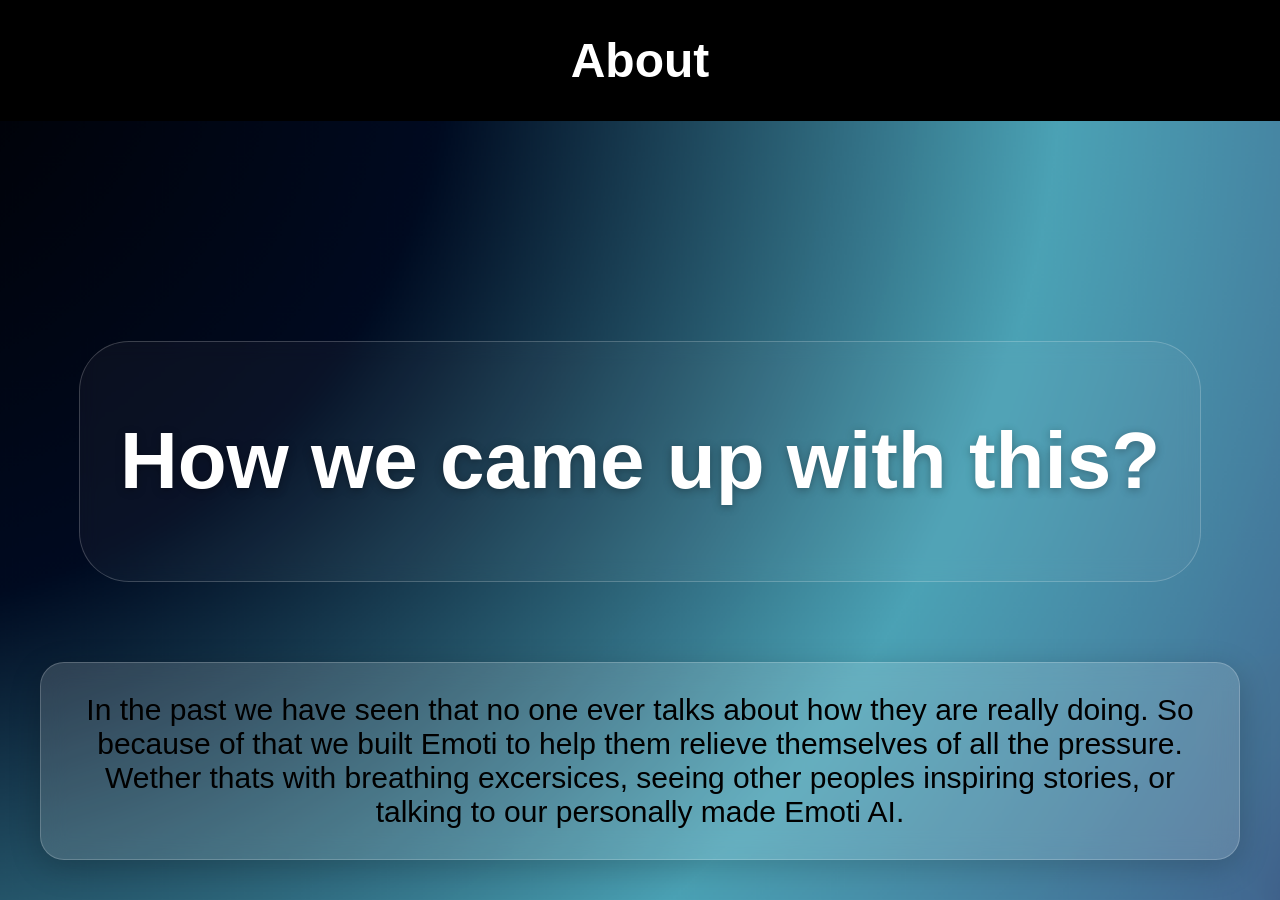
==== about.html @ 981f9281 "Add files via upload" ====
<!DOCTYPE html>
<html lang="en">
<head>
    <meta charset="UTF-8">
    <meta name="viewport" content="width=device-width, initial-scale=1.0">
    <link rel="stylesheet" href="about-style.css">
    <link rel="icon" type="image/x-icon" href="/logo.png">
    <title>Emoti</title>
</head>
<body>
    <a href="main.html"><div class="banner"><h1><center>About</center></h1></div></a>
    <div class="banner1">
        <h1>How we came up with this?</h1>
    </div>
        <div class="table-container">
        <div class="table-box">In the past we have seen that no 
            one ever talks about how they are really doing. So 
            because of that we built Emoti to help them relieve 
            themselves of all the pressure. Wether thats with 
            breathing excersices, seeing other peoples inspiring 
            stories, or talking to our personally made Emoti AI.</div>
        </div>
</body>
</html>
---- about-style.css ----
/* 1. Global Reset & Background */
html, body {
    height: 100%;
    margin: 0;
    font-family: 'Segoe UI', Roboto, Helvetica, Arial, sans-serif;
    background-image: url('background-home.png');
    background-size: cover;
    background-position: center;
    background-attachment: fixed; /* Keeps bg steady while scrolling */
    display: flex;
    flex-direction: column;
}

.banner {
    background: black;
    color: black;
    text-align: center;
    color: white;
    padding: 1px;
    font-size: 24px;
    font-weight: bold;
    margin: 0px;
}

/* 2. Modern Banner */
.banner1 {
    /* 1. The "Hug" Logic */
    display: inline-block;    /* Shrinks the width to fit the content */
    margin: 40px auto;        /* Centers the banner horizontally */
    
    /* 2. Styling */
    color: rgb(255, 255, 255);
    text-align: center; 
    padding: 20px 40px;       /* Adjusted padding for a better shape */
    background: rgba(255, 255, 255, 0.041); 
    backdrop-filter: blur(10px); /* Adds that frosted glass look */
    
    /* 3. Shape & Border */
    border-radius: 50px;      /* Gives it a rounded, pill-like look */
    border: 1px solid rgba(255, 255, 255, 0.2);

    /* 4. Typography */
    font-size: clamp(1.5rem, 5vw, 2.5rem); 
    font-weight: 800;
    text-shadow: 0 2px 10px rgba(0,0,0,0.3);
}

/* Parent container fix to ensure the inline-block banner stays centered */
header {
    text-align: center;
    width: 100%;
}

/* 3. Layout Container */
.table-container {
    display: flex;
    justify-content: center;
    align-items: stretch;
    flex-wrap: wrap;
    gap: 25px;
    padding: 40px;
    max-width: 1200px;
    margin: 0 auto;
}

/* 4. Glassmorphism Card Style */
.table-box {
    /* The "Frosted" Effect */
    background: rgba(255, 255, 255, 0.15); 
    backdrop-filter: blur(12px); 
    -webkit-backdrop-filter: blur(12px);
    
    border: 1px solid rgba(255, 255, 255, 0.2);
    border-radius: 24px;
    padding: 30px;
    text-align: center;
    font-size: 30px;
    
    flex: 1;
    
    box-shadow: 0 8px 32px 0 rgba(0, 0, 0, 0.2);
    transition: all 0.3s cubic-bezier(0.4, 0, 0.2, 1);
    cursor: pointer;
}

/* 5. Interaction (Hover) */
.table-box:hover {
    transform: translateY(-10px);
    background: rgba(255, 255, 255, 0.25);
    box-shadow: 0 15px 45px rgba(0, 0, 0, 0.3);
}

/* 6. Clean Typography for Links */
a {
    color: #1a1a1a;
    text-decoration: none;
    font-weight: 1000;
    display: block; /* Makes the whole box clickable if wrapped in <a> */
    height: 100%;
}

a:hover {
    color: #000;
}
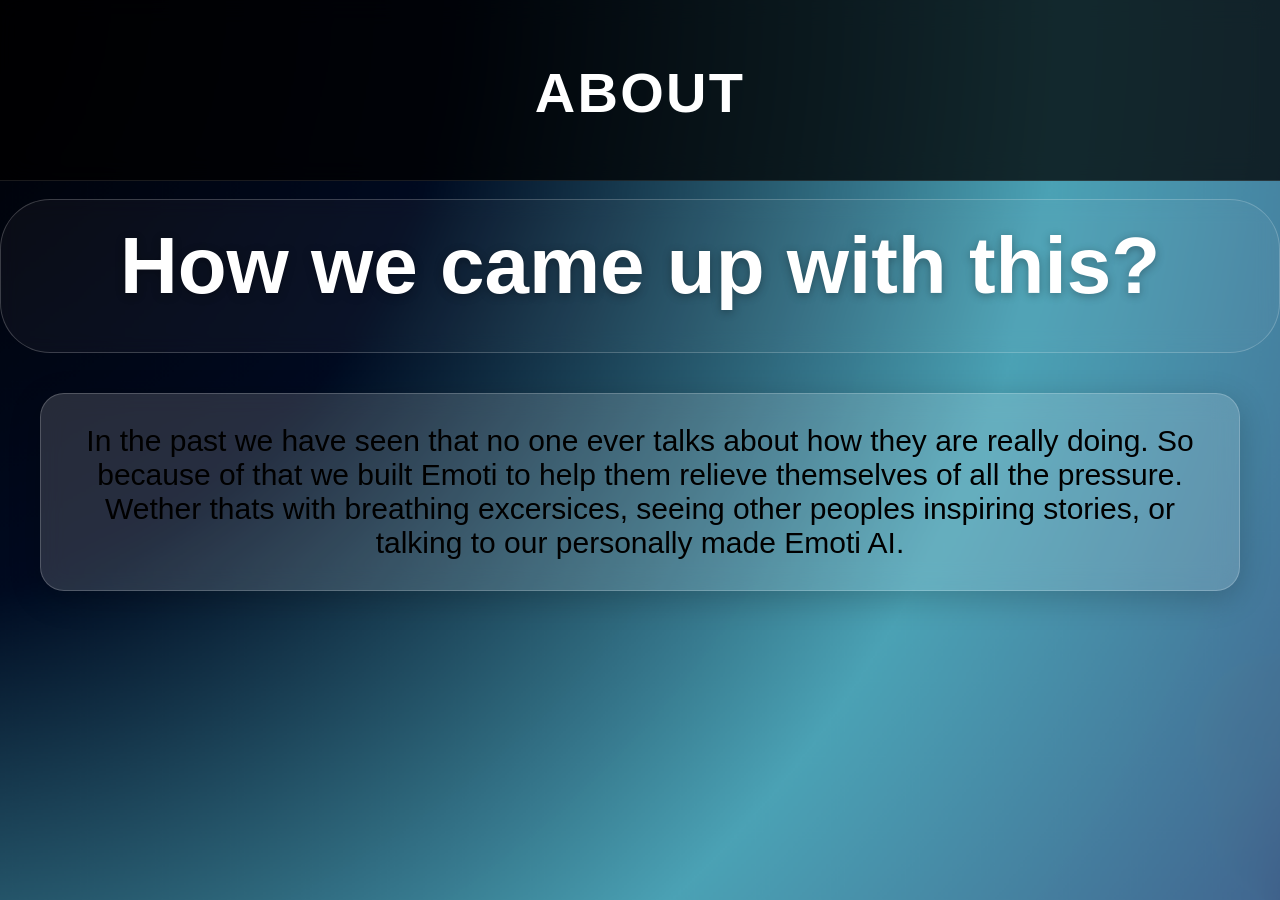
==== commit 99adf5b3: "Add files via upload" ====
--- a/about.html
+++ b/about.html
@@ -9,6 +9,7 @@
 </head>
 <body>
     <a href="main.html"><div class="banner"><h1><center>About</center></h1></div></a>
+    <br>
     <div class="banner1">
         <h1>How we came up with this?</h1>
     </div>
--- a/about-style.css
+++ b/about-style.css
@@ -6,43 +6,48 @@
     background-image: url('background-home.png');
     background-size: cover;
     background-position: center;
-    background-attachment: fixed; /* Keeps bg steady while scrolling */
+    background-attachment: fixed;
     display: flex;
     flex-direction: column;
 }
 
 .banner {
-    background: black;
-    color: black;
+    background: rgba(0, 0, 0, 0.75);
+    backdrop-filter: blur(12px);
+    -webkit-backdrop-filter: blur(12px);
     text-align: center;
     color: white;
-    padding: 1px;
-    font-size: 24px;
-    font-weight: bold;
-    margin: 0px;
+    padding: 22px 0 18px;
+    font-size: 28px;
+    font-weight: 700;
+    letter-spacing: 0.08em;
+    text-transform: uppercase;
+    border-bottom: 1px solid rgba(255, 255, 255, 0.1);
+    margin: 0;
 }
 
 /* 2. Modern Banner */
 .banner1 {
-    /* 1. The "Hug" Logic */
-    display: inline-block;    /* Shrinks the width to fit the content */
-    margin: 40px auto;        /* Centers the banner horizontally */
-    
-    /* 2. Styling */
+    display: block;
+    width: 100%;
+    box-sizing: border-box;
+    margin: 40px auto;
+    margin: 0;
     color: rgb(255, 255, 255);
-    text-align: center; 
-    padding: 20px 40px;       /* Adjusted padding for a better shape */
-    background: rgba(255, 255, 255, 0.041); 
-    backdrop-filter: blur(10px); /* Adds that frosted glass look */
-    
-    /* 3. Shape & Border */
-    border-radius: 50px;      /* Gives it a rounded, pill-like look */
+    text-align: center;
+    padding: 20px 40px;
+    background: rgba(255, 255, 255, 0.041);
+    backdrop-filter: blur(10px);
+    border-radius: 50px;
     border: 1px solid rgba(255, 255, 255, 0.2);
-
-    /* 4. Typography */
-    font-size: clamp(1.5rem, 5vw, 2.5rem); 
+    font-size: clamp(1.5rem, 5vw, 2.5rem);
     font-weight: 800;
     text-shadow: 0 2px 10px rgba(0,0,0,0.3);
+    overflow: hidden;
+}
+
+.banner1 h1 {
+    margin: 0 0 20px 0;
 }
 
 /* Parent container fix to ensure the inline-block banner stays centered */
@@ -65,19 +70,15 @@
 
 /* 4. Glassmorphism Card Style */
 .table-box {
-    /* The "Frosted" Effect */
-    background: rgba(255, 255, 255, 0.15); 
-    backdrop-filter: blur(12px); 
+    background: rgba(255, 255, 255, 0.15);
+    backdrop-filter: blur(12px);
     -webkit-backdrop-filter: blur(12px);
-    
     border: 1px solid rgba(255, 255, 255, 0.2);
     border-radius: 24px;
     padding: 30px;
     text-align: center;
     font-size: 30px;
-    
     flex: 1;
-    
     box-shadow: 0 8px 32px 0 rgba(0, 0, 0, 0.2);
     transition: all 0.3s cubic-bezier(0.4, 0, 0.2, 1);
     cursor: pointer;
@@ -95,8 +96,6 @@
     color: #1a1a1a;
     text-decoration: none;
     font-weight: 1000;
-    display: block; /* Makes the whole box clickable if wrapped in <a> */
-    height: 100%;
 }
 
 a:hover {
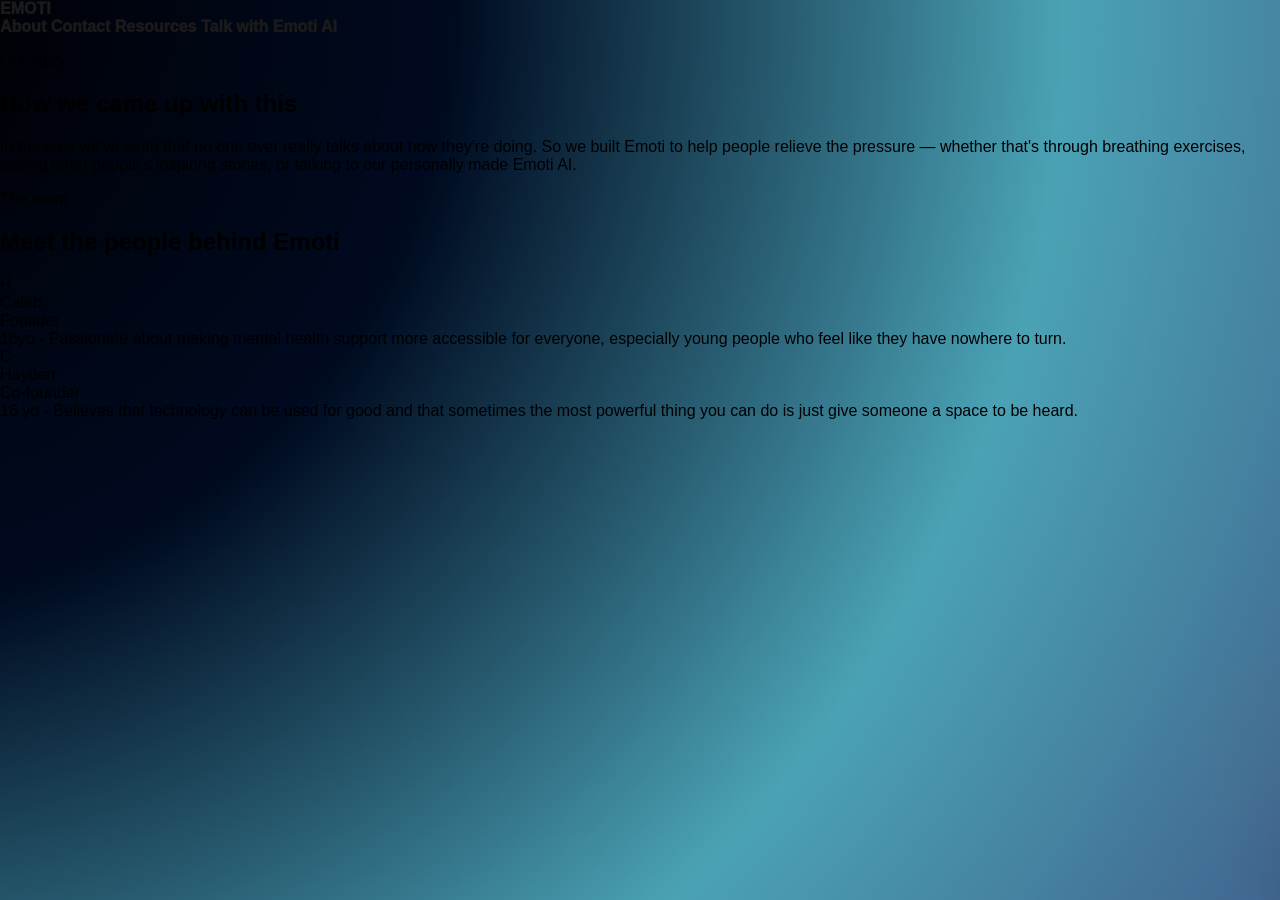
==== commit 3aa5fc75: "Add files via upload" ====
--- a/about.html
+++ b/about.html
@@ -5,21 +5,48 @@
     <meta name="viewport" content="width=device-width, initial-scale=1.0">
     <link rel="stylesheet" href="about-style.css">
     <link rel="icon" type="image/x-icon" href="/logo.png">
-    <title>Emoti</title>
+    <title>Emoti — About</title>
 </head>
 <body>
-    <a href="main.html"><div class="banner"><h1><center>About</center></h1></div></a>
-    <br>
-    <div class="banner1">
-        <h1>How we came up with this?</h1>
+
+    <nav class="navbar">
+        <a href="main.html" class="nav-logo">EMOTI</a>      
+        <div class="nav-links">
+            <a href="about.html">About</a>
+            <a href="contact.html">Contact</a>
+            <a href="resources.html">Resources</a>
+            <a href="emoti-ai.html" class="nav-cta">Talk with Emoti AI</a>
+        </div>
+    </nav>
+
+    <div class="page">
+
+        <section class="hero-section">
+            <p class="eyebrow">Our story</p>
+            <h1 class="hero-title">How we came up with this</h1>
+            <p class="hero-body">In the past we've seen that no one ever really talks about how they're doing. So we built Emoti to help people relieve the pressure — whether that's through breathing exercises, seeing other people's inspiring stories, or talking to our personally made Emoti AI.</p>
+        </section>
+
+        <section class="team-section">
+            <p class="eyebrow">The team</p>
+            <h2 class="section-title">Meet the people behind Emoti</h2>
+            <div class="team-grid">
+                <div class="team-card">
+                    <div class="avatar">H</div>
+                    <div class="team-name">Caleb</div>
+                    <div class="team-role">Founder</div>
+                    <div class="team-bio">16yo - Passionate about making mental health support more accessible for everyone, especially young people who feel like they have nowhere to turn.</div>
+                </div>
+                <div class="team-card">
+                    <div class="avatar">C</div>
+                    <div class="team-name">Hayden</div>
+                    <div class="team-role">Co-founder</div>
+                    <div class="team-bio">16 yo - Believes that technology can be used for good and that sometimes the most powerful thing you can do is just give someone a space to be heard.</div>
+                </div>
+            </div>
+        </section>
+
     </div>
-        <div class="table-container">
-        <div class="table-box">In the past we have seen that no 
-            one ever talks about how they are really doing. So 
-            because of that we built Emoti to help them relieve 
-            themselves of all the pressure. Wether thats with 
-            breathing excersices, seeing other peoples inspiring 
-            stories, or talking to our personally made Emoti AI.</div>
-        </div>
+
 </body>
 </html>
